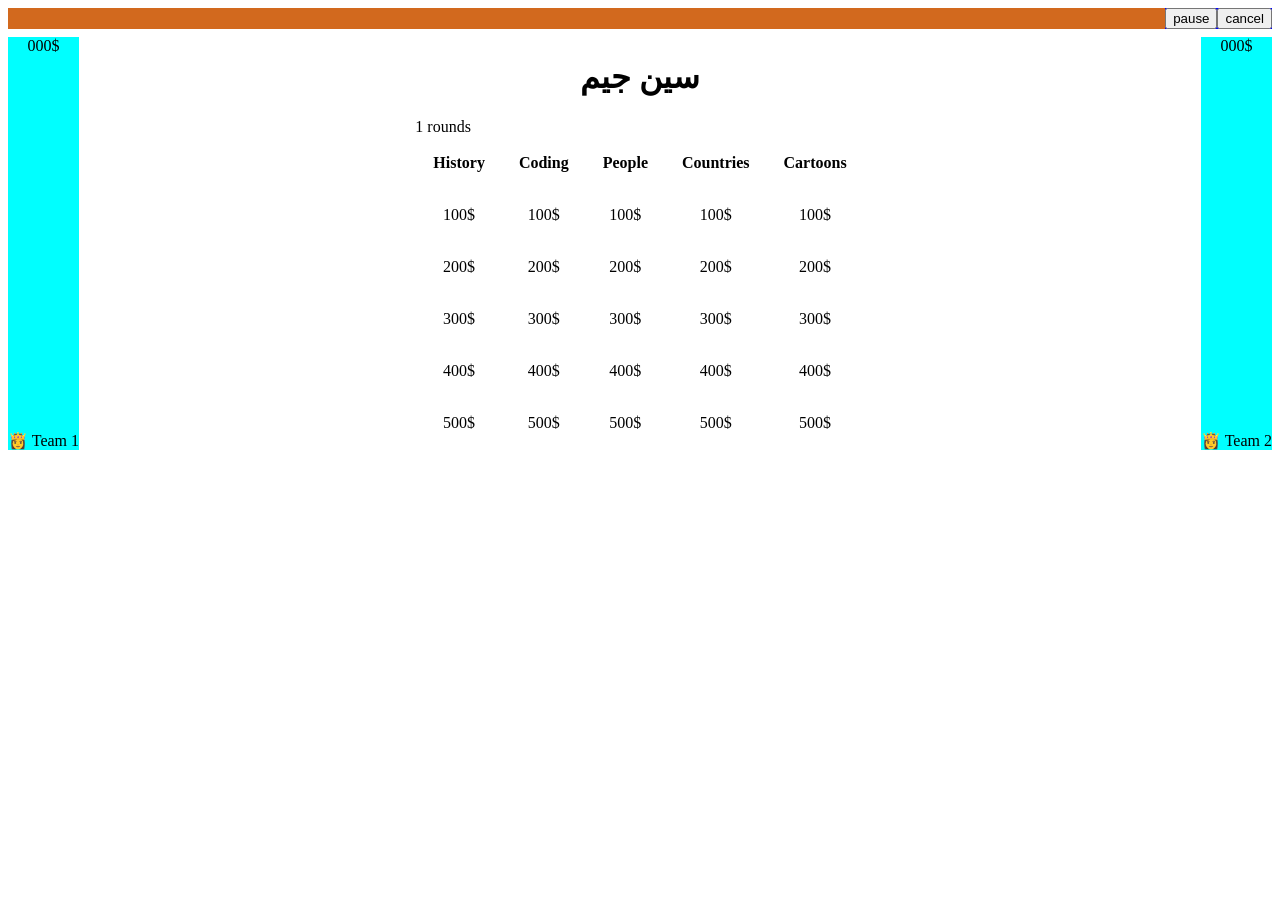
==== game.html @ bbe8570a "fis the listener error" ====
<!doctype html>
<html lang="en">
  <head>
    <meta charset="UTF-8" />
    <meta name="viewport" content="width=device-width, initial-scale=1.0" />
    <title>SeenJeem</title>
    <link rel="stylesheet" href="./style.css" />
    <script src="./app.js" defer></script>
  </head>
  <body class="body">
    <div class="timer-container">
      <div class="timer"></div>
      <div class="action-btns">
        <button class="pause-btn">pause</button>
        <button class="cancel-btn">cancel</button>
      </div>
    </div>
    <div class="main">
      <div class="team-side">
        <div class="points-counter">
          <span class="team-points">000$</span>
        </div>
        <div class="team">
          <span>👸</span>
          <span>Team 1</span>
        </div>
      </div>
      <div class="main-game">
          <div class="hero-section">
              <h1>سين جيم</h1>
              <div class="game-rounds-conatiner">
                  <span id="game-rounds">1</span>
                  <span>rounds</span>
              </div>
          </div>
          <table id="game">
              <tr id="categories-row">
                  <th class="game-category">History</th>
                  <th class="game-category">Coding</th>
                  <th class="game-category">People</th>
                  <th class="game-category">Countries</th>
                  <th class="game-category">Cartoons</th>
              </tr>
              <tr id="Qs-100-row">
                  <td class="Q-100 Q">100$</td>
                  <td class="Q-100 Q">100$</td>
                  <td class="Q-100 Q">100$</td>
                  <td class="Q-100 Q">100$</td>
                  <td class="Q-100 Q">100$</td>
              </tr>
              <tr id="Qs-200-row">
                  <td class="Q-200 Q">200$</td>
                  <td class="Q-200 Q">200$</td>
                  <td class="Q-200 Q">200$</td>
                  <td class="Q-200 Q">200$</td>
                  <td class="Q-200 Q">200$</td>
              </tr>
              <tr id="Qs-300-row">
                  <td class="Q-300 Q">300$</td>
                  <td class="Q-300 Q">300$</td>
                  <td class="Q-300 Q">300$</td>
                  <td class="Q-300 Q">300$</td>
                  <td class="Q-300 Q">300$</td>
              </tr>
              <tr id="Qs-400-row">
                  <td class="Q-400 Q">400$</td>
                  <td class="Q-400 Q">400$</td>
                  <td class="Q-400 Q">400$</td>
                  <td class="Q-400 Q">400$</td>
                  <td class="Q-400 Q">400$</td>
              </tr>
              <tr id="Qs-500-row">
                  <td class="Q-500 Q">500$</td>
                  <td class="Q-500 Q">500$</td>
                  <td class="Q-500 Q">500$</td>
                  <td class="Q-500 Q">500$</td>
                  <td class="Q-500 Q">500$</td>
              </tr>
          </table>
      </div>
      <div class="team-side">
        <div class="points-counter">
          <span class="team-points">000$</span>
        </div>
        <div class="team">
          <span>👸</span>
          <span>Team 2</span>
        </div>
      </div>
    </div>
  </body>
</html>
---- style.css ----
main {
    display: flex;
    flex-direction: column;
    align-items: center;
}
#horizantal-container {
    display: flex;
    margin: 32px;
    width: 100%;
    gap: 8px;
}
#search {
    flex-grow: 1;
}
#categories-container {
    width: 100%;
    display: flex;
    gap: 16px;
    align-content: center;
    align-items: center;
    justify-content: center;
}
.DIY-category {
 align-self: last baseline;
}
.category {
    background-color: violet;
    width: 88px;
    text-align: center;
}

/* team page */
main {
    display: flex;
    flex-direction: column;
    gap: 16px;
}
.teams-container {
    display: flex;
    gap:32px;
    
}
#roundsAndPoints{
    display: flex;
    gap: 32px;
}
#lifelines-container {
    display: flex;
    justify-content: space-between;
}

.lifeline {
    background-color: violet;
}
/* game */
.body {
    display: flex;
    flex-direction: column;
}
.main {
    display: flex;
    width: 100%;
    justify-content: space-between;
}
.timer-container {
    display: flex;
    width: 100%;
    justify-content: end;
    margin-bottom: 8px;
    background-color: blue;

}
.timer{
    background-color: chocolate;
    width: 100%;
}
.action-btns{
    width:fit-content;
    display: flex;

}
.team-side {
    display: flex;
    flex-direction: column;
    justify-content: space-between;
    align-items: center;
    background-color: aqua;
}
h1 {
    text-align: center;
}

th, td {
  padding: 16px;
  text-align: center;
}
Q {
    background-color: violet;
}
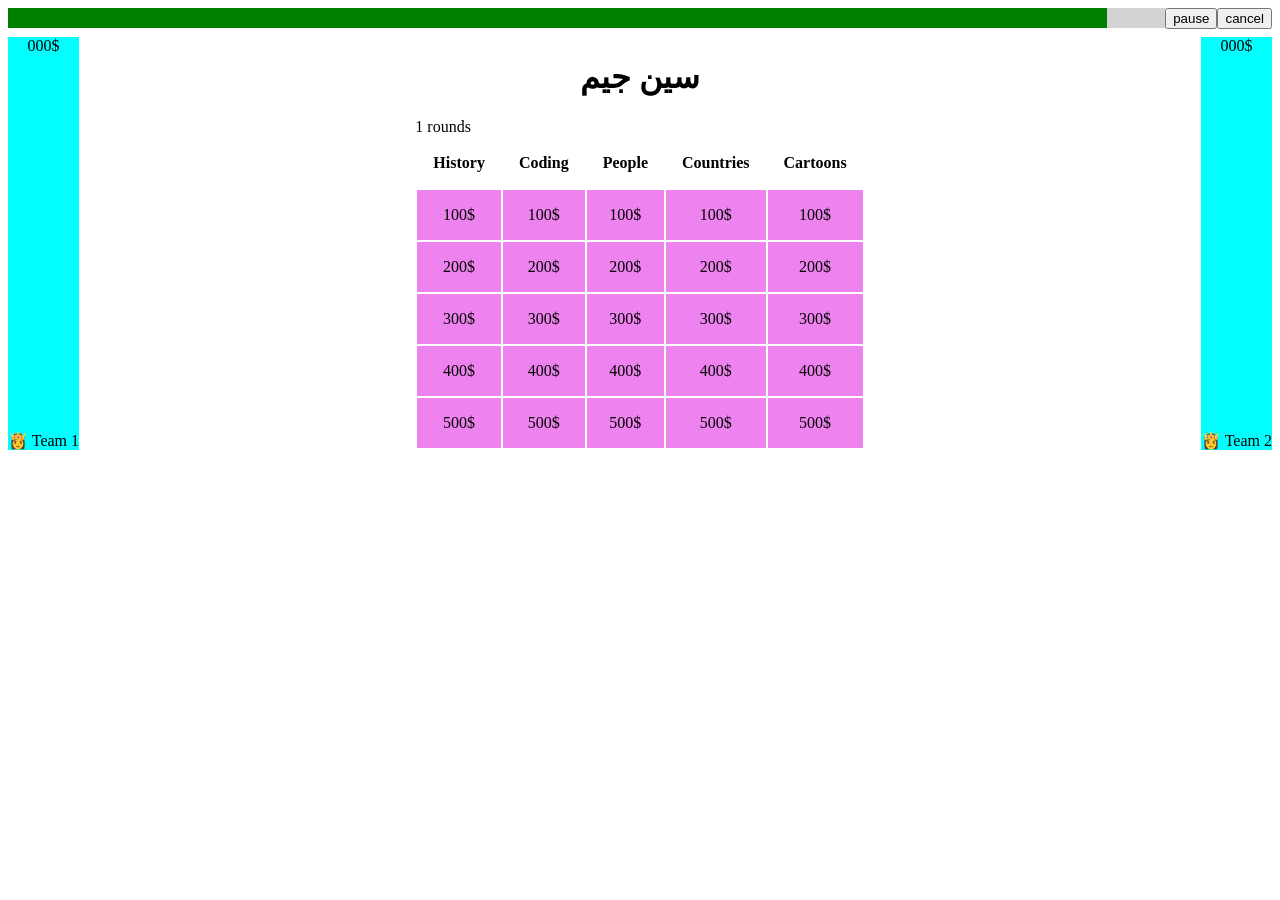
==== commit a0c5103a: "add timer" ====
--- a/game.html
+++ b/game.html
@@ -9,7 +9,9 @@
   </head>
   <body class="body">
     <div class="timer-container">
-      <div class="timer"></div>
+      <div class="timer">
+        <div class="timer-bar"></div>
+      </div>
       <div class="action-btns">
         <button class="pause-btn">pause</button>
         <button class="cancel-btn">cancel</button>
--- a/style.css
+++ b/style.css
@@ -68,12 +68,19 @@
     width: 100%;
     justify-content: end;
     margin-bottom: 8px;
-    background-color: blue;
 
 }
 .timer{
-    background-color: chocolate;
-    width: 100%;
+  width: 100%;
+  height: 20px;
+  background-color: lightgray;
+  overflow: hidden;
+}
+.timer-bar {
+  width: 100%;
+  height: 100%;
+  background-color: green;
+  transition: width 1s linear;
 }
 .action-btns{
     width:fit-content;
@@ -95,6 +102,6 @@
   padding: 16px;
   text-align: center;
 }
-Q {
+td {
     background-color: violet;
 }
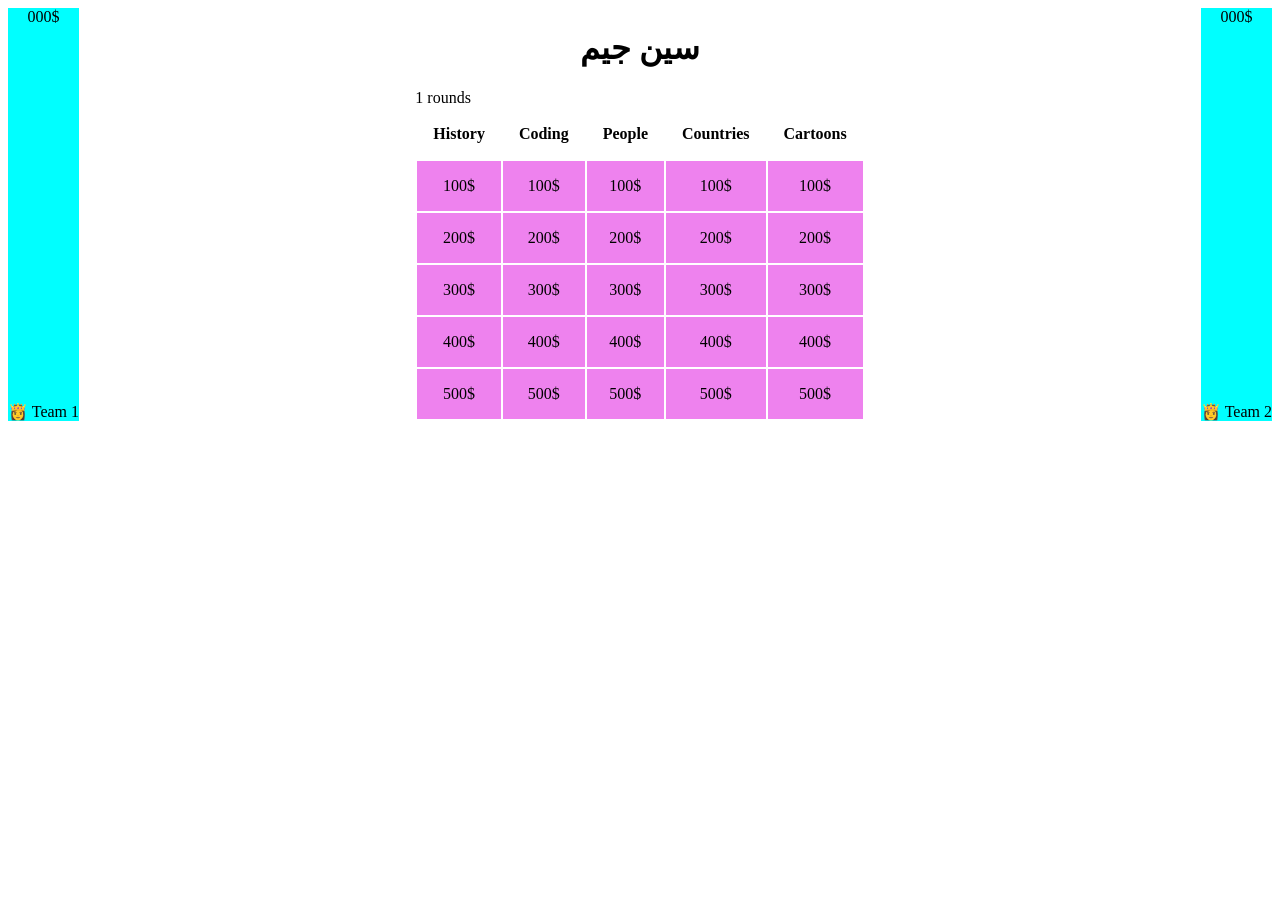
==== commit d5069ca8: "remove the timer from the game and add it to the question only" ====
--- a/game.html
+++ b/game.html
@@ -8,15 +8,7 @@
     <script src="./app.js" defer></script>
   </head>
   <body class="body">
-    <div class="timer-container">
-      <div class="timer">
-        <div class="timer-bar"></div>
-      </div>
-      <div class="action-btns">
-        <button class="pause-btn">pause</button>
-        <button class="cancel-btn">cancel</button>
-      </div>
-    </div>
+    
     <div class="main">
       <div class="team-side">
         <div class="points-counter">
--- a/style.css
+++ b/style.css
@@ -70,23 +70,7 @@
     margin-bottom: 8px;
 
 }
-.timer{
-  width: 100%;
-  height: 20px;
-  background-color: lightgray;
-  overflow: hidden;
-}
-.timer-bar {
-  width: 100%;
-  height: 100%;
-  background-color: green;
-  transition: width 1s linear;
-}
-.action-btns{
-    width:fit-content;
-    display: flex;
 
-}
 .team-side {
     display: flex;
     flex-direction: column;
@@ -104,4 +88,23 @@
 }
 td {
     background-color: violet;
+}
+
+/* Question */
+.timer{
+  width: 100%;
+  height: 20px;
+  background-color: lightgray;
+  overflow: hidden;
+}
+.timer-bar {
+  width: 100%;
+  height: 100%;
+  background-color: green;
+  transition: width 1s linear;
+}
+.action-btns{
+    width:fit-content;
+    display: flex;
+
 }
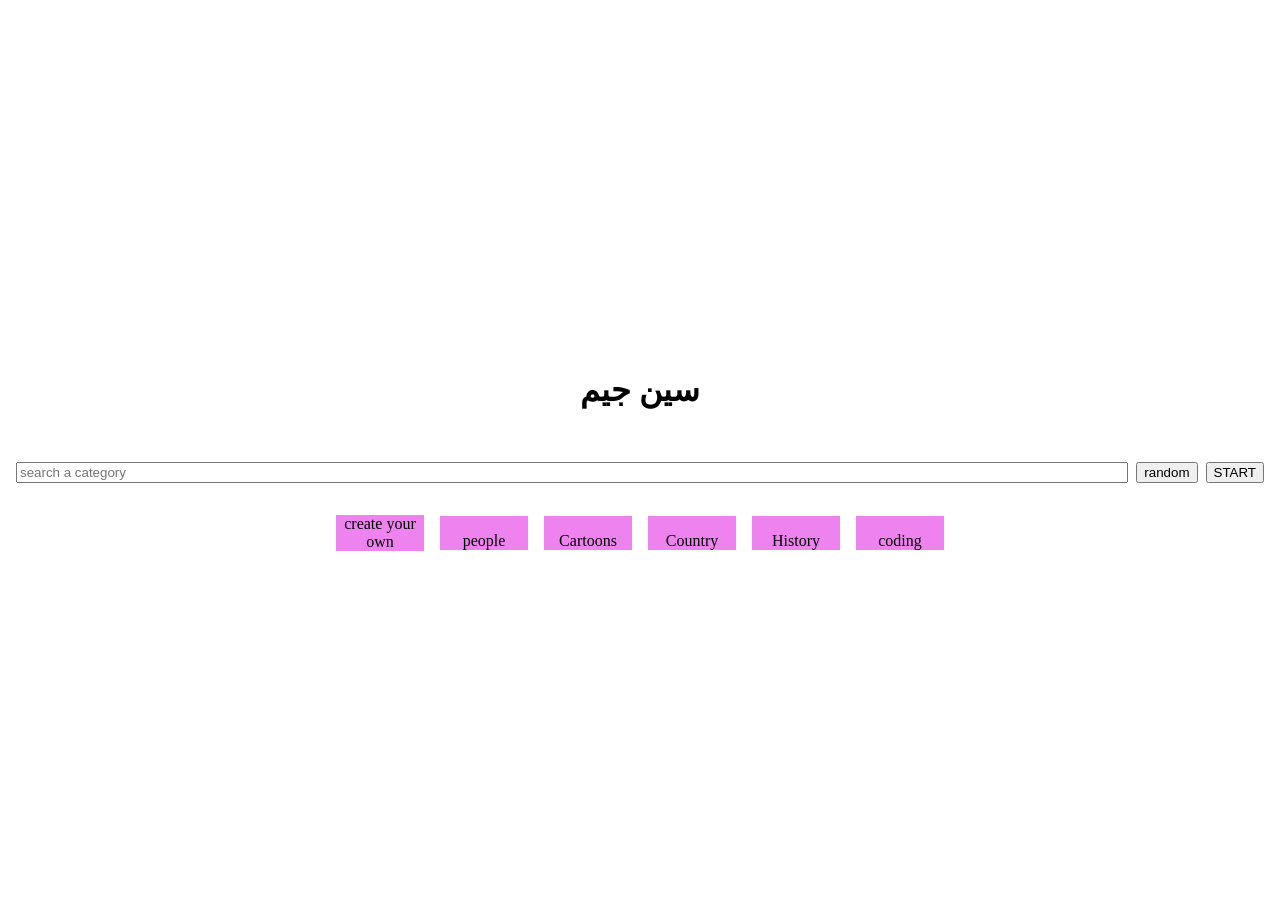
==== commit 1f67b2fc: "update style" ====
--- a/game.html
+++ b/game.html
@@ -29,11 +29,11 @@
           </div>
           <table id="game">
               <tr id="categories-row">
-                  <th class="game-category">History</th>
-                  <th class="game-category">Coding</th>
-                  <th class="game-category">People</th>
-                  <th class="game-category">Countries</th>
-                  <th class="game-category">Cartoons</th>
+                  <th class="game-category"></th>
+                  <th class="game-category"></th>
+                  <th class="game-category"></th>
+                  <th class="game-category"></th>
+                  <th class="game-category"></th>
               </tr>
               <tr id="Qs-100-row">
                   <td class="Q-100 Q">100$</td>
@@ -77,7 +77,7 @@
           <span class="team-points">000$</span>
         </div>
         <div class="team">
-          <span>👸</span>
+          <span>🤸‍♀️</span>
           <span>Team 2</span>
         </div>
       </div>
--- a/style.css
+++ b/style.css
@@ -1,14 +1,34 @@
-
-main {
-    display: flex;
-    flex-direction: column;
-    align-items: center;
+html, body {
+    height: 100%;
+    margin: 0;
+    box-sizing: border-box;
+}
+
+body {
+    display: flex;
+    flex-direction: column;
+    height: 100vh;
+    height: 100dvh;
+}
+
+
+.main-index {
+    display: flex;
+    flex-direction: column;
+    justify-content:center;
+
+    gap: 16px;
+    width: 100%;
+    height: 100%;
 }
 #horizantal-container {
     display: flex;
-    margin: 32px;
     width: 100%;
     gap: 8px;
+    padding: 1rem;
+    justify-content:center;
+    box-sizing: border-box;
+
 }
 #search {
     flex-grow: 1;
@@ -17,12 +37,11 @@
     width: 100%;
     display: flex;
     gap: 16px;
-    align-content: center;
     align-items: center;
     justify-content: center;
 }
 .DIY-category {
- align-self: last baseline;
+    align-self: last baseline;
 }
 .category {
     background-color: violet;
@@ -34,77 +53,163 @@
 main {
     display: flex;
     flex-direction: column;
-    gap: 16px;
+    justify-content: space-around;
+    align-items: center;
+    gap: 16px;
+    width: 100%;
+    height: 100%;
 }
 .teams-container {
     display: flex;
-    gap:32px;
-    
-}
-#roundsAndPoints{
-    display: flex;
     gap: 32px;
 }
-#lifelines-container {
-    display: flex;
-    justify-content: space-between;
-}
-
+#roundsAndPoints {
+    display: flex;
+    gap: 32px;
+}
+.lifelines-container.team{
+    display: flex;
+    justify-content: space-between;
+}
 .lifeline {
     background-color: violet;
 }
+#game-settings {
+    display: flex;
+    flex-direction: column;
+    justify-content: space-between;
+    gap: 16px;
+}
 /* game */
 .body {
     display: flex;
     flex-direction: column;
 }
+
 .main {
     display: flex;
-    width: 100%;
-    justify-content: space-between;
-}
-.timer-container {
-    display: flex;
-    width: 100%;
-    justify-content: end;
-    margin-bottom: 8px;
-
-}
-
+    justify-content: space-between;
+    align-items: center;
+    gap: 16px;
+    width: 100%;
+    height: 100%;
+}
 .team-side {
     display: flex;
     flex-direction: column;
     justify-content: space-between;
+    height:100%;
+    width:6rem;
     align-items: center;
     background-color: aqua;
 }
 h1 {
     text-align: center;
 }
-
 th, td {
-  padding: 16px;
-  text-align: center;
+    padding: 16px;
+    text-align: center;
 }
 td {
     background-color: violet;
 }
 
 /* Question */
-.timer{
-  width: 100%;
-  height: 20px;
-  background-color: lightgray;
-  overflow: hidden;
+.timer-container {
+    display: flex;
+    flex: 0 0 auto;
+    width: 100%;
+    justify-content: end;
+    margin: 0;
+}
+.timer {
+    flex: 1;
+    height: 20px;
+    background-color: lightgray;
+    overflow: hidden;
 }
 .timer-bar {
-  width: 100%;
-  height: 100%;
-  background-color: green;
-  transition: width 1s linear;
-}
-.action-btns{
-    width:fit-content;
-    display: flex;
-
-}+    width: 100%;
+    height: 100%;
+    background-color: green;
+    transition: width 1s linear;
+}
+.action-btns {
+    display: flex;
+    width: fit-content;
+}
+
+.question {
+    display: flex;
+    flex-direction: row;
+    flex: 1;
+    min-height: 0;
+    width: 100%;
+}
+.question > div {
+    padding: 0;                 /* now actually applies */
+    margin-left: auto;          /* pushes it to the right edge */
+    display: flex;
+    flex-direction: column;
+    justify-content: center;    /* vertical centering */
+    align-items: center;
+}
+
+#side-Q-img{
+    flex: 1;
+    display: flex;
+    flex-direction: column;
+    justify-content: center;    /* vertical centering */
+    align-items: center;  
+}
+#side-Q {
+        flex: 1;
+    display: flex;
+    flex-direction: column;
+    justify-content: flex-start;    /* vertical centering */
+    align-items: center; 
+}
+#side-Q-img {
+    min-height: 0;
+    overflow: hidden;
+}
+#side-Q-img img {
+    display: block;
+    width: 100%;
+    height: 100%;
+    object-fit: contain;
+}
+
+.side-bar {
+    flex: 0 0 auto;
+    min-height: 0;
+    padding: 0px;
+    overflow-y: auto;
+}
+.lifelines-container .Q {
+    display: flex;
+    flex-direction: column;
+}
+#choices-container{
+    display: flex;
+    flex-direction: column;
+    gap: 32px;
+    width: 90%;  
+    align-items: center;
+    padding: 32px 0;
+    margin: 0 16px;
+    box-sizing: border-box;
+      
+
+}
+.choice{
+    background-color: blanchedalmond;
+    width: 100%;
+    text-align: center;
+    padding: 8px;
+    box-sizing: border-box;
+
+}
+ #side-Q > h1{
+    padding: 16px 0;
+ }
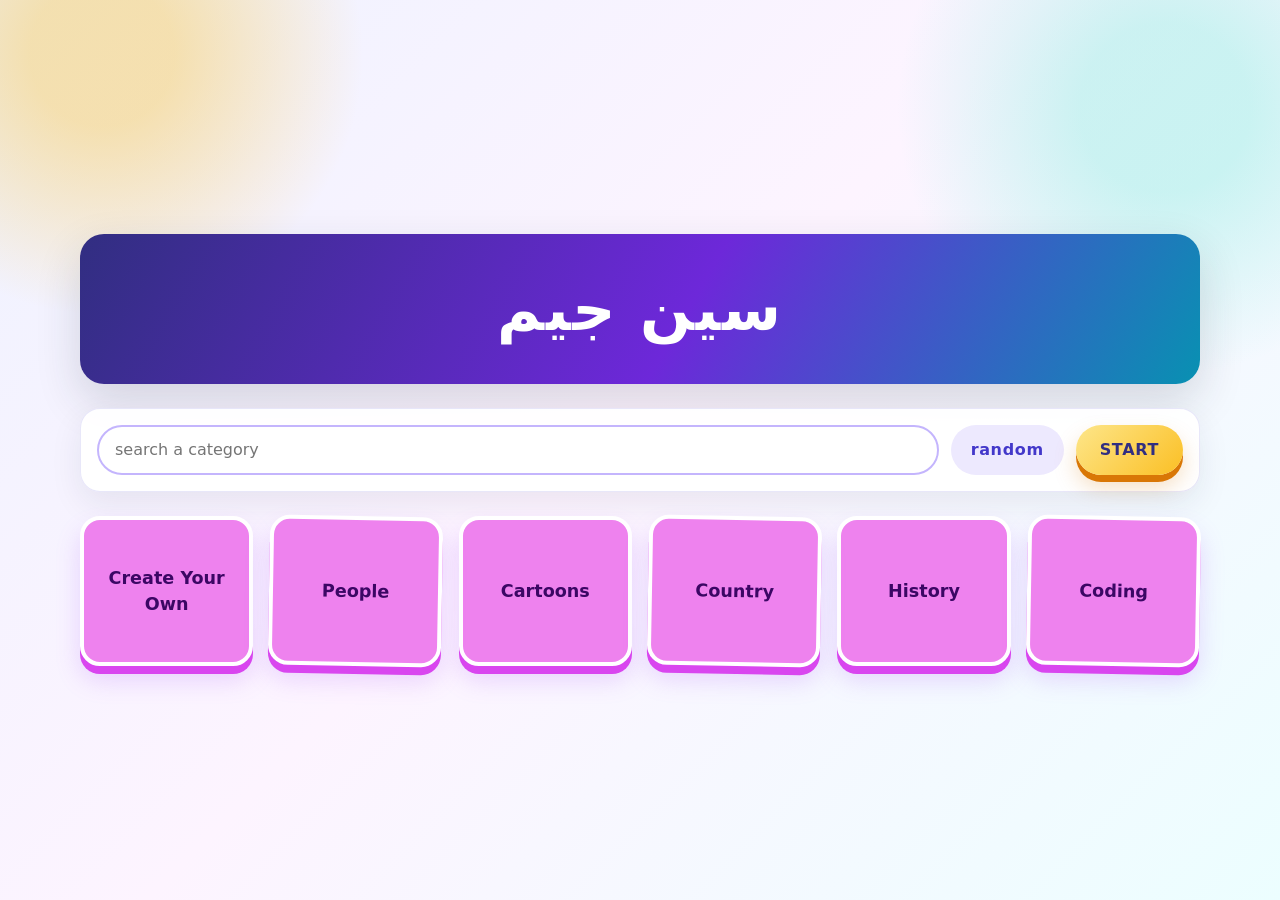
==== commit 1296f320: "Add Bootstrap and refresh quiz show design" ====
--- a/game.html
+++ b/game.html
@@ -4,6 +4,7 @@
     <meta charset="UTF-8" />
     <meta name="viewport" content="width=device-width, initial-scale=1.0" />
     <title>SeenJeem</title>
+    <link href="https://cdn.jsdelivr.net/npm/bootstrap@5.3.8/dist/css/bootstrap.min.css" rel="stylesheet" integrity="sha384-sRIl4kxILFvY47J16cr9ZwB07vP4J8+LH7qKQnuqkuIAvNWLzeN8tE5YBujZqJLB" crossorigin="anonymous" />
     <link rel="stylesheet" href="./style.css" />
     <script src="./app.js" defer></script>
   </head>
@@ -11,9 +12,10 @@
     
     <div class="main">
       <div class="team-side">
-        <div class="points-counter">
-          <span class="team-points">000$</span>
-        </div>
+    <div class="score-bar-container">
+        <div class="points-counter"></div>
+    </div>
+    <span class="team-points">0</span>
         <div class="team">
           <span>👸</span>
           <span>Team 1</span>
@@ -24,6 +26,8 @@
               <h1>سين جيم</h1>
               <div class="game-rounds-conatiner">
                   <span id="game-rounds">1</span>
+                  <span aria-hidden="true"> / </span>
+                  <span id="game-total-rounds">25</span>
                   <span>rounds</span>
               </div>
           </div>
@@ -36,46 +40,47 @@
                   <th class="game-category"></th>
               </tr>
               <tr id="Qs-100-row">
-                  <td class="Q-100 Q">100$</td>
-                  <td class="Q-100 Q">100$</td>
-                  <td class="Q-100 Q">100$</td>
-                  <td class="Q-100 Q">100$</td>
-                  <td class="Q-100 Q">100$</td>
+                  <td class="Q-100 Q">100</td>
+                  <td class="Q-100 Q">100</td>
+                  <td class="Q-100 Q">100</td>
+                  <td class="Q-100 Q">100</td>
+                  <td class="Q-100 Q">100</td>
               </tr>
               <tr id="Qs-200-row">
-                  <td class="Q-200 Q">200$</td>
-                  <td class="Q-200 Q">200$</td>
-                  <td class="Q-200 Q">200$</td>
-                  <td class="Q-200 Q">200$</td>
-                  <td class="Q-200 Q">200$</td>
+                  <td class="Q-200 Q">200</td>
+                  <td class="Q-200 Q">200</td>
+                  <td class="Q-200 Q">200</td>
+                  <td class="Q-200 Q">200</td>
+                  <td class="Q-200 Q">200</td>
               </tr>
               <tr id="Qs-300-row">
-                  <td class="Q-300 Q">300$</td>
-                  <td class="Q-300 Q">300$</td>
-                  <td class="Q-300 Q">300$</td>
-                  <td class="Q-300 Q">300$</td>
-                  <td class="Q-300 Q">300$</td>
+                  <td class="Q-300 Q">300</td>
+                  <td class="Q-300 Q">300</td>
+                  <td class="Q-300 Q">300</td>
+                  <td class="Q-300 Q">300</td>
+                  <td class="Q-300 Q">300</td>
               </tr>
               <tr id="Qs-400-row">
-                  <td class="Q-400 Q">400$</td>
-                  <td class="Q-400 Q">400$</td>
-                  <td class="Q-400 Q">400$</td>
-                  <td class="Q-400 Q">400$</td>
-                  <td class="Q-400 Q">400$</td>
+                  <td class="Q-400 Q">400</td>
+                  <td class="Q-400 Q">400</td>
+                  <td class="Q-400 Q">400</td>
+                  <td class="Q-400 Q">400</td>
+                  <td class="Q-400 Q">400</td>
               </tr>
               <tr id="Qs-500-row">
-                  <td class="Q-500 Q">500$</td>
-                  <td class="Q-500 Q">500$</td>
-                  <td class="Q-500 Q">500$</td>
-                  <td class="Q-500 Q">500$</td>
-                  <td class="Q-500 Q">500$</td>
+                  <td class="Q-500 Q">500</td>
+                  <td class="Q-500 Q">500</td>
+                  <td class="Q-500 Q">500</td>
+                  <td class="Q-500 Q">500</td>
+                  <td class="Q-500 Q">500</td>
               </tr>
           </table>
       </div>
       <div class="team-side">
-        <div class="points-counter">
-          <span class="team-points">000$</span>
+        <div class="score-bar-container">
+          <div class="points-counter"></div>
         </div>
+        <span class="team-points">0</span>
         <div class="team">
           <span>🤸‍♀️</span>
           <span>Team 2</span>
--- a/style.css
+++ b/style.css
@@ -1,215 +1,638 @@
-html, body {
-    height: 100%;
-    margin: 0;
-    box-sizing: border-box;
-}
-
+:root {
+  --sj-ink: #172554;
+  --sj-indigo: #4338ca;
+  --sj-violet: rgb(238, 130, 238);
+  --sj-gold: #fbbf24;
+  --sj-mint: #5eead4;
+  --sj-surface: rgba(255, 255, 255, 0.94);
+  --sj-shadow: 0 18px 45px rgba(30, 41, 59, 0.16);
+}
+
+* {
+  box-sizing: border-box;
+}
+
+html,
 body {
-    display: flex;
+  min-height: 100%;
+  margin: 0;
+}
+
+body {
+  min-height: 100vh;
+  min-height: 100dvh;
+  color: var(--sj-ink);
+  font-family: Inter, ui-rounded, "Segoe UI", system-ui, sans-serif;
+  background:
+    radial-gradient(circle at 8% 6%, rgba(251, 191, 36, 0.36) 0 5%, transparent 18%),
+    radial-gradient(circle at 91% 12%, rgba(94, 234, 212, 0.3) 0 6%, transparent 19%),
+    linear-gradient(135deg, #eef2ff 0%, #fdf4ff 48%, #ecfeff 100%);
+}
+
+button,
+input {
+  font: inherit;
+}
+
+button {
+  border: 0;
+  border-radius: 999px;
+  font-weight: 800;
+  letter-spacing: 0.04em;
+  cursor: pointer;
+  transition: transform 180ms ease, box-shadow 180ms ease, filter 180ms ease;
+}
+
+button:hover {
+  filter: brightness(1.04);
+  transform: translateY(-2px);
+}
+
+button:active {
+  transform: translateY(0);
+}
+
+.hero-section {
+  display: flex;
+  align-items: center;
+  justify-content: space-between;
+  gap: 1rem;
+  color: #fff;
+  background: linear-gradient(120deg, #312e81, #6d28d9 54%, #0891b2);
+  border-radius: 1.5rem;
+  box-shadow: var(--sj-shadow);
+}
+
+.hero-section h1 {
+  margin: 0;
+  font-size: clamp(2rem, 5vw, 3.75rem);
+  font-weight: 900;
+  line-height: 1;
+  letter-spacing: 0.03em;
+}
+
+/* Category selection */
+.main-index {
+  display: flex;
+  flex-direction: column;
+  justify-content: center;
+  gap: 1.5rem;
+  width: min(1120px, calc(100% - 2rem));
+  min-height: 100vh;
+  min-height: 100dvh;
+  margin: auto;
+  padding: 2rem 0;
+}
+
+.main-index .hero-section {
+  justify-content: center;
+  min-height: 150px;
+  padding: 2rem;
+}
+
+#horizantal-container {
+  display: flex;
+  flex-wrap: wrap;
+  gap: 0.75rem;
+  justify-content: center;
+  padding: 1rem;
+  background: var(--sj-surface);
+  border: 1px solid rgba(67, 56, 202, 0.12);
+  border-radius: 1.25rem;
+  box-shadow: 0 12px 32px rgba(30, 41, 59, 0.08);
+}
+
+#search {
+  flex: 1 1 260px;
+  min-height: 48px;
+  padding: 0.65rem 1rem;
+  border: 2px solid #c4b5fd;
+  border-radius: 999px;
+  outline: none;
+}
+
+#search:focus {
+  border-color: var(--sj-indigo);
+  box-shadow: 0 0 0 0.25rem rgba(99, 102, 241, 0.16);
+}
+
+#random-btn,
+.pause-btn,
+.cancel-btn {
+  min-height: 48px;
+  padding: 0.65rem 1.25rem;
+  color: var(--sj-indigo);
+  background: #ede9fe;
+}
+
+.start-btn,
+.done-btn {
+  min-height: 50px;
+  padding: 0.7rem 1.5rem;
+  color: #312e81;
+  background: linear-gradient(135deg, #fde68a, var(--sj-gold));
+  box-shadow: 0 7px 0 #d97706, 0 12px 22px rgba(217, 119, 6, 0.25);
+}
+
+#categories-container {
+  display: grid;
+  grid-template-columns: repeat(auto-fit, minmax(145px, 1fr));
+  gap: 1rem;
+  align-items: stretch;
+}
+
+.category {
+  display: grid;
+  place-items: center;
+  min-height: 150px;
+  padding: 1rem;
+  color: #3b0764;
+  text-align: center;
+  text-transform: capitalize;
+  background-color: var(--sj-violet);
+  border: 4px solid #fff;
+  border-radius: 1.25rem;
+  box-shadow: 0 8px 0 #d946ef, 0 14px 24px rgba(168, 85, 247, 0.22);
+  cursor: pointer;
+  transition: transform 180ms ease, box-shadow 180ms ease, background-color 180ms ease;
+}
+
+.category:hover {
+  transform: translateY(-5px) rotate(-1deg);
+  box-shadow: 0 11px 0 #d946ef, 0 18px 28px rgba(168, 85, 247, 0.28);
+}
+
+.category:nth-child(2n) {
+  transform: rotate(1deg);
+}
+
+.category figcaption,
+.DIY-category {
+  margin: 0;
+  font-size: 1.1rem;
+  font-weight: 900;
+}
+
+.category-img {
+  display: none;
+}
+
+/* Team setup */
+main {
+  display: flex;
+  flex-direction: column;
+  align-items: center;
+  gap: 1.5rem;
+  width: min(900px, calc(100% - 2rem));
+  min-height: 100vh;
+  min-height: 100dvh;
+  margin: auto;
+  padding: 2rem 0;
+}
+
+main > .hero-section {
+  width: 100%;
+  justify-content: center;
+  padding: 1.5rem;
+}
+
+.teams-container,
+#game-settings {
+  width: 100%;
+  padding: 1.5rem;
+  background: var(--sj-surface);
+  border: 1px solid rgba(67, 56, 202, 0.12);
+  border-radius: 1.5rem;
+  box-shadow: var(--sj-shadow);
+}
+
+.teams-container {
+  display: grid;
+  grid-template-columns: repeat(2, minmax(0, 1fr));
+  gap: 1rem;
+}
+
+.teams-container .team {
+  display: flex;
+  align-items: center;
+  gap: 0.75rem;
+  padding: 0.75rem;
+  background: #f5f3ff;
+  border-radius: 1rem;
+}
+
+.team > span:first-child {
+  font-size: 1.7rem;
+}
+
+.team-names,
+#rounds-amount,
+#points-amount {
+  width: 100%;
+  min-height: 44px;
+  padding: 0.5rem 0.75rem;
+  border: 2px solid #ddd6fe;
+  border-radius: 0.75rem;
+}
+
+#computer-container {
+  grid-column: 1 / -1;
+  display: flex;
+  gap: 0.6rem;
+  align-items: center;
+  font-weight: 800;
+}
+
+#game-settings {
+  display: grid;
+  gap: 1rem;
+}
+
+#roundsAndPoints {
+  display: grid;
+  grid-template-columns: repeat(2, minmax(0, 1fr));
+  gap: 1rem;
+}
+
+.rounds-container,
+.Points-container {
+  display: grid;
+  grid-template-columns: auto 1fr;
+  gap: 0.5rem;
+  align-items: center;
+  padding: 0.85rem;
+  background: #f5f3ff;
+  border-radius: 1rem;
+  font-weight: 800;
+}
+
+.rounds-container input[type="number"],
+.Points-container input[type="number"] {
+  grid-column: 1 / -1;
+}
+
+.lifelines-container.team {
+  display: flex;
+  gap: 0.7rem;
+  justify-content: space-between;
+  padding: 0.75rem;
+  background: #eff6ff;
+  border-radius: 1rem;
+}
+
+.lifeline {
+  display: grid;
+  flex: 1 1 0;
+  min-width: 0;
+  min-height: 58px;
+  place-items: center;
+  color: #3b0764;
+  background-color: var(--sj-violet);
+  border: 2px solid #fff;
+  border-radius: 0.9rem;
+  box-shadow: 0 4px 0 #d946ef;
+  cursor: pointer;
+}
+
+.lifeline figure {
+  display: none;
+}
+
+.lifeline figcaption {
+  margin: 0;
+  font-weight: 900;
+}
+
+.lifeline.is-selected {
+  color: #fff;
+  box-shadow: 0 4px 0 #b91c1c;
+}
+
+/* Game board */
+.body {
+  display: block;
+  padding: 1rem;
+}
+
+.main {
+  display: grid;
+  grid-template-columns: minmax(92px, 140px) minmax(0, 1fr) minmax(92px, 140px);
+  gap: 1rem;
+  align-items: stretch;
+  width: min(1400px, 100%);
+  min-height: calc(100vh - 2rem);
+  min-height: calc(100dvh - 2rem);
+  margin: auto;
+}
+
+.main-game {
+  min-width: 0;
+  padding: 1rem;
+  background: rgba(255, 255, 255, 0.75);
+  border-radius: 1.5rem;
+  box-shadow: var(--sj-shadow);
+}
+
+.main-game .hero-section {
+  min-height: 100px;
+  padding: 1.25rem 1.5rem;
+}
+
+.game-rounds-conatiner {
+  padding: 0.55rem 0.9rem;
+  color: var(--sj-indigo);
+  font-weight: 900;
+  background: #fff;
+  border-radius: 999px;
+}
+
+#game {
+  width: 100%;
+  margin-top: 1rem;
+  overflow: hidden;
+  border-collapse: separate;
+  border-spacing: 0.55rem;
+}
+
+#game th {
+  padding: 0.85rem 0.4rem;
+  color: #fff;
+  font-size: clamp(0.7rem, 1.8vw, 1rem);
+  text-transform: uppercase;
+  background: #312e81;
+  border-radius: 0.8rem;
+}
+
+#game td {
+  padding: clamp(0.75rem, 2vw, 1.5rem) 0.4rem;
+  color: #3b0764;
+  font-size: clamp(1rem, 2vw, 1.5rem);
+  font-weight: 900;
+  text-align: center;
+  background-color: var(--sj-violet);
+  border: 3px solid #fff;
+  border-radius: 0.85rem;
+  box-shadow: 0 5px 0 #d946ef;
+  cursor: pointer;
+  transition: transform 180ms ease, filter 180ms ease;
+}
+
+#game td:hover {
+  filter: brightness(1.06);
+  transform: translateY(-3px);
+}
+
+.team-side {
+  display: flex;
+  flex-direction: column;
+  align-items: center;
+  justify-content: flex-end;
+  gap: 0.75rem;
+  padding: 1rem 0.75rem;
+  background: linear-gradient(180deg, #172554, #312e81);
+  border-radius: 1.5rem;
+  box-shadow: var(--sj-shadow);
+}
+
+.score-bar-container {
+  display: flex;
+  align-items: flex-end;
+  width: 42px;
+  flex: 1;
+  min-height: 180px;
+  overflow: hidden;
+  background: rgba(255, 255, 255, 0.16);
+  border: 2px solid rgba(255, 255, 255, 0.4);
+  border-radius: 999px;
+}
+
+.points-counter {
+  width: 100%;
+  height: 0;
+  background: linear-gradient(#fef08a, #f59e0b);
+  border-radius: inherit;
+  transition: height 300ms ease;
+}
+
+.team-points,
+.team-side .team {
+  color: #fff;
+  font-weight: 900;
+  text-align: center;
+}
+
+.team-side .team {
+  display: grid;
+  gap: 0.25rem;
+}
+
+/* Question screen */
+.timer-container {
+  display: flex;
+  gap: 0.65rem;
+  align-items: center;
+  width: min(1200px, calc(100% - 2rem));
+  margin: 1rem auto 0;
+  padding: 0.75rem;
+  background: var(--sj-surface);
+  border-radius: 1rem;
+  box-shadow: 0 8px 22px rgba(30, 41, 59, 0.1);
+}
+
+.timer {
+  flex: 1;
+  height: 16px;
+  overflow: hidden;
+  background: #e0e7ff;
+  border-radius: 999px;
+}
+
+.timer-bar {
+  width: 100%;
+  height: 100%;
+  background: linear-gradient(90deg, var(--sj-mint), #22c55e);
+  border-radius: inherit;
+  transition: width 1s linear;
+}
+
+.action-btns {
+  display: flex;
+  gap: 0.5rem;
+}
+
+.question {
+  display: grid;
+  grid-template-columns: minmax(0, 1fr) minmax(0, 1.6fr) minmax(110px, 160px);
+  gap: 1rem;
+  width: min(1200px, calc(100% - 2rem));
+  min-height: calc(100vh - 100px);
+  min-height: calc(100dvh - 100px);
+  margin: 1rem auto;
+}
+
+#side-Q-img,
+#side-Q,
+.side-bar {
+  padding: 1.25rem;
+  background: var(--sj-surface);
+  border-radius: 1.5rem;
+  box-shadow: var(--sj-shadow);
+}
+
+#side-Q-img {
+  display: grid;
+  min-height: 0;
+  place-items: center;
+  overflow: hidden;
+}
+
+#side-Q-img img {
+  width: 100%;
+  max-height: 320px;
+  object-fit: contain;
+}
+
+#side-Q {
+  display: flex;
+  flex-direction: column;
+  justify-content: center;
+}
+
+#side-Q > h1 {
+  margin: 0;
+  color: var(--sj-ink);
+  font-size: clamp(1.6rem, 3vw, 2.6rem);
+  font-weight: 900;
+  text-align: center;
+}
+
+#choices-container {
+  display: grid;
+  gap: 0.8rem;
+  margin-top: 1.5rem;
+}
+
+.choice {
+  width: 100%;
+  padding: 1rem;
+  color: var(--sj-ink);
+  font-weight: 800;
+  text-align: left;
+  background: #fffbeb;
+  border: 2px solid #fde68a;
+  border-radius: 1rem;
+  cursor: pointer;
+  transition: transform 150ms ease, background-color 150ms ease;
+}
+
+.choice:hover {
+  transform: translateX(5px);
+  background: #fef3c7;
+}
+
+.side-bar {
+  display: flex;
+  flex-direction: column;
+  gap: 0.8rem;
+  align-items: stretch;
+}
+
+.side-bar .team {
+  text-align: center;
+}
+
+.lifelines-container.Q {
+  display: grid;
+  gap: 0.55rem;
+}
+
+.lifelines-container.Q .lifeline {
+  min-height: 44px;
+}
+
+.done-btn {
+  margin-top: auto;
+}
+
+@media (max-width: 850px) {
+  .main {
+    grid-template-columns: 1fr;
+  }
+
+  .team-side {
+    display: grid;
+    grid-template-columns: auto 1fr auto;
+    min-height: 88px;
+    padding: 0.75rem 1rem;
+  }
+
+  .score-bar-container {
+    width: min(42vw, 220px);
+    height: 18px;
+    min-height: 0;
+  }
+
+  .points-counter {
+    width: 0;
+    height: 100% !important;
+    transition: width 300ms ease;
+  }
+
+  .question {
+    grid-template-columns: 1fr;
+  }
+
+  #side-Q-img {
+    max-height: 220px;
+  }
+
+  .side-bar {
+    display: grid;
+    grid-template-columns: auto 1fr auto;
+    align-items: center;
+  }
+
+  .lifelines-container.Q {
+    grid-template-columns: repeat(5, minmax(0, 1fr));
+  }
+
+  .done-btn {
+    margin-top: 0;
+  }
+}
+
+@media (max-width: 560px) {
+  .main-index,
+  main {
+    width: min(100% - 1rem, 1120px);
+    padding: 0.5rem 0;
+  }
+
+  #roundsAndPoints,
+  .teams-container {
+    grid-template-columns: 1fr;
+  }
+
+  #game {
+    border-spacing: 0.25rem;
+  }
+
+  #game td {
+    padding: 0.65rem 0.2rem;
+    border-width: 2px;
+    box-shadow: 0 3px 0 #d946ef;
+  }
+
+  .main-game {
+    padding: 0.5rem;
+  }
+
+  .main-game .hero-section {
     flex-direction: column;
-    height: 100vh;
-    height: 100dvh;
-}
-
-
-.main-index {
-    display: flex;
-    flex-direction: column;
-    justify-content:center;
-
-    gap: 16px;
-    width: 100%;
-    height: 100%;
-}
-#horizantal-container {
-    display: flex;
-    width: 100%;
-    gap: 8px;
-    padding: 1rem;
-    justify-content:center;
-    box-sizing: border-box;
-
-}
-#search {
-    flex-grow: 1;
-}
-#categories-container {
-    width: 100%;
-    display: flex;
-    gap: 16px;
-    align-items: center;
-    justify-content: center;
-}
-.DIY-category {
-    align-self: last baseline;
-}
-.category {
-    background-color: violet;
-    width: 88px;
     text-align: center;
-}
-
-/* team page */
-main {
-    display: flex;
-    flex-direction: column;
-    justify-content: space-around;
-    align-items: center;
-    gap: 16px;
-    width: 100%;
-    height: 100%;
-}
-.teams-container {
-    display: flex;
-    gap: 32px;
-}
-#roundsAndPoints {
-    display: flex;
-    gap: 32px;
-}
-.lifelines-container.team{
-    display: flex;
-    justify-content: space-between;
-}
-.lifeline {
-    background-color: violet;
-}
-#game-settings {
-    display: flex;
-    flex-direction: column;
-    justify-content: space-between;
-    gap: 16px;
-}
-/* game */
-.body {
-    display: flex;
-    flex-direction: column;
-}
-
-.main {
-    display: flex;
-    justify-content: space-between;
-    align-items: center;
-    gap: 16px;
-    width: 100%;
-    height: 100%;
-}
-.team-side {
-    display: flex;
-    flex-direction: column;
-    justify-content: space-between;
-    height:100%;
-    width:6rem;
-    align-items: center;
-    background-color: aqua;
-}
-h1 {
-    text-align: center;
-}
-th, td {
-    padding: 16px;
-    text-align: center;
-}
-td {
-    background-color: violet;
-}
-
-/* Question */
-.timer-container {
-    display: flex;
-    flex: 0 0 auto;
-    width: 100%;
-    justify-content: end;
-    margin: 0;
-}
-.timer {
-    flex: 1;
-    height: 20px;
-    background-color: lightgray;
-    overflow: hidden;
-}
-.timer-bar {
-    width: 100%;
-    height: 100%;
-    background-color: green;
-    transition: width 1s linear;
-}
-.action-btns {
-    display: flex;
-    width: fit-content;
-}
-
-.question {
-    display: flex;
-    flex-direction: row;
-    flex: 1;
-    min-height: 0;
-    width: 100%;
-}
-.question > div {
-    padding: 0;                 /* now actually applies */
-    margin-left: auto;          /* pushes it to the right edge */
-    display: flex;
-    flex-direction: column;
-    justify-content: center;    /* vertical centering */
-    align-items: center;
-}
-
-#side-Q-img{
-    flex: 1;
-    display: flex;
-    flex-direction: column;
-    justify-content: center;    /* vertical centering */
-    align-items: center;  
-}
-#side-Q {
-        flex: 1;
-    display: flex;
-    flex-direction: column;
-    justify-content: flex-start;    /* vertical centering */
-    align-items: center; 
-}
-#side-Q-img {
-    min-height: 0;
-    overflow: hidden;
-}
-#side-Q-img img {
-    display: block;
-    width: 100%;
-    height: 100%;
-    object-fit: contain;
-}
-
-.side-bar {
-    flex: 0 0 auto;
-    min-height: 0;
-    padding: 0px;
-    overflow-y: auto;
-}
-.lifelines-container .Q {
-    display: flex;
-    flex-direction: column;
-}
-#choices-container{
-    display: flex;
-    flex-direction: column;
-    gap: 32px;
-    width: 90%;  
-    align-items: center;
-    padding: 32px 0;
-    margin: 0 16px;
-    box-sizing: border-box;
-      
-
-}
-.choice{
-    background-color: blanchedalmond;
-    width: 100%;
-    text-align: center;
-    padding: 8px;
-    box-sizing: border-box;
-
-}
- #side-Q > h1{
-    padding: 16px 0;
- }+  }
+
+  .timer-container {
+    flex-wrap: wrap;
+  }
+}
